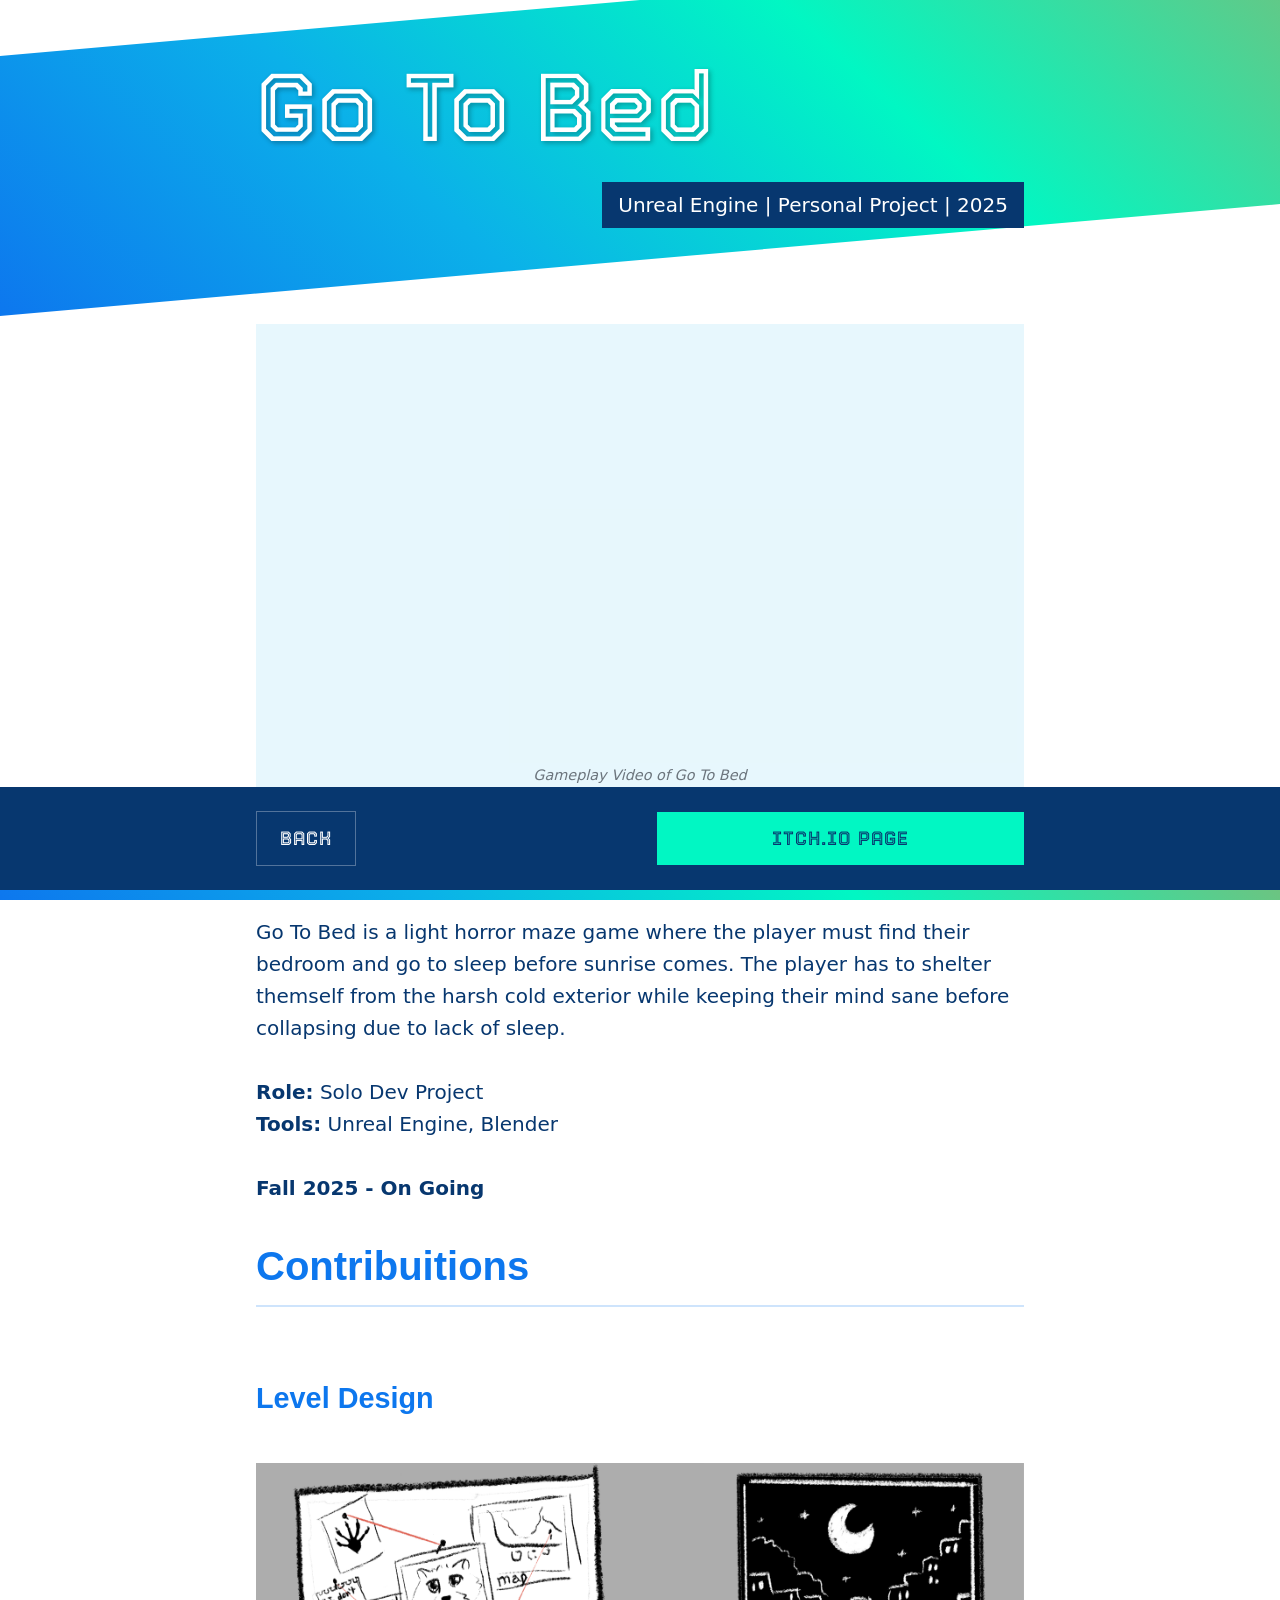
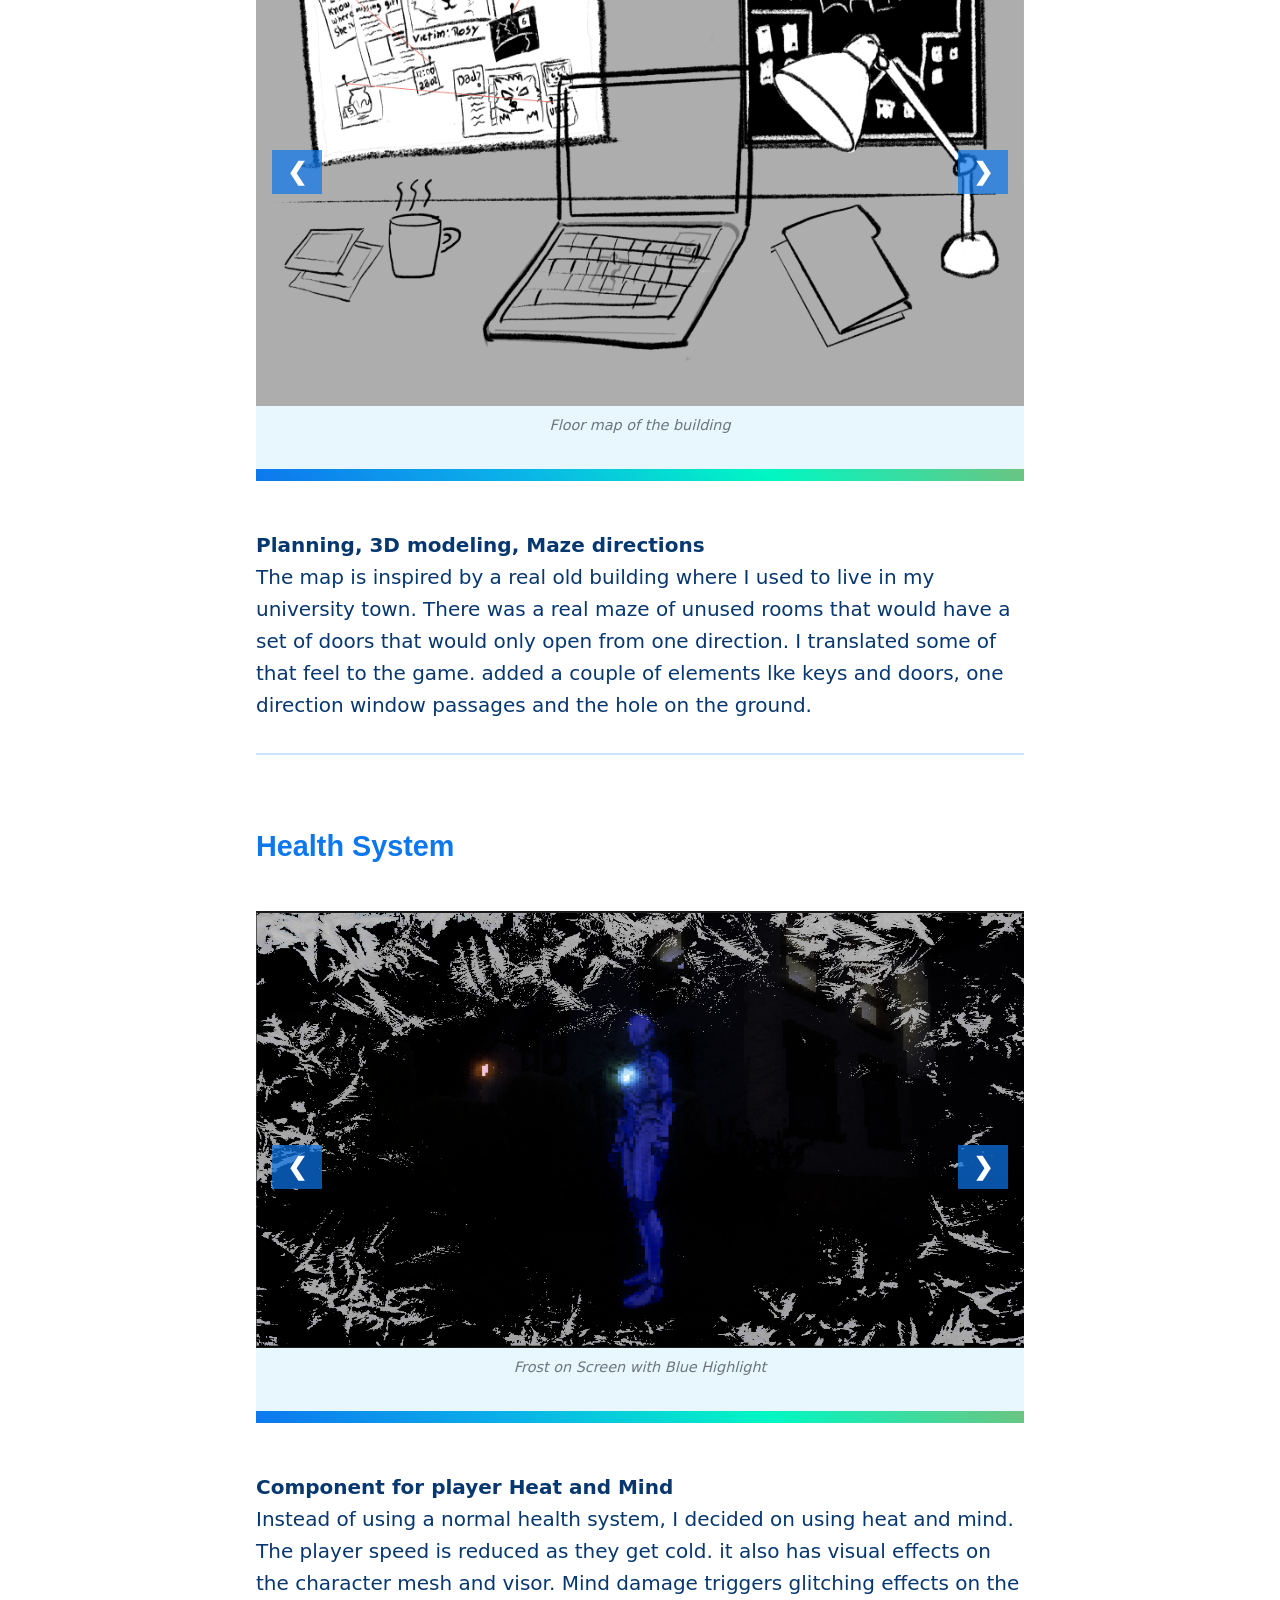
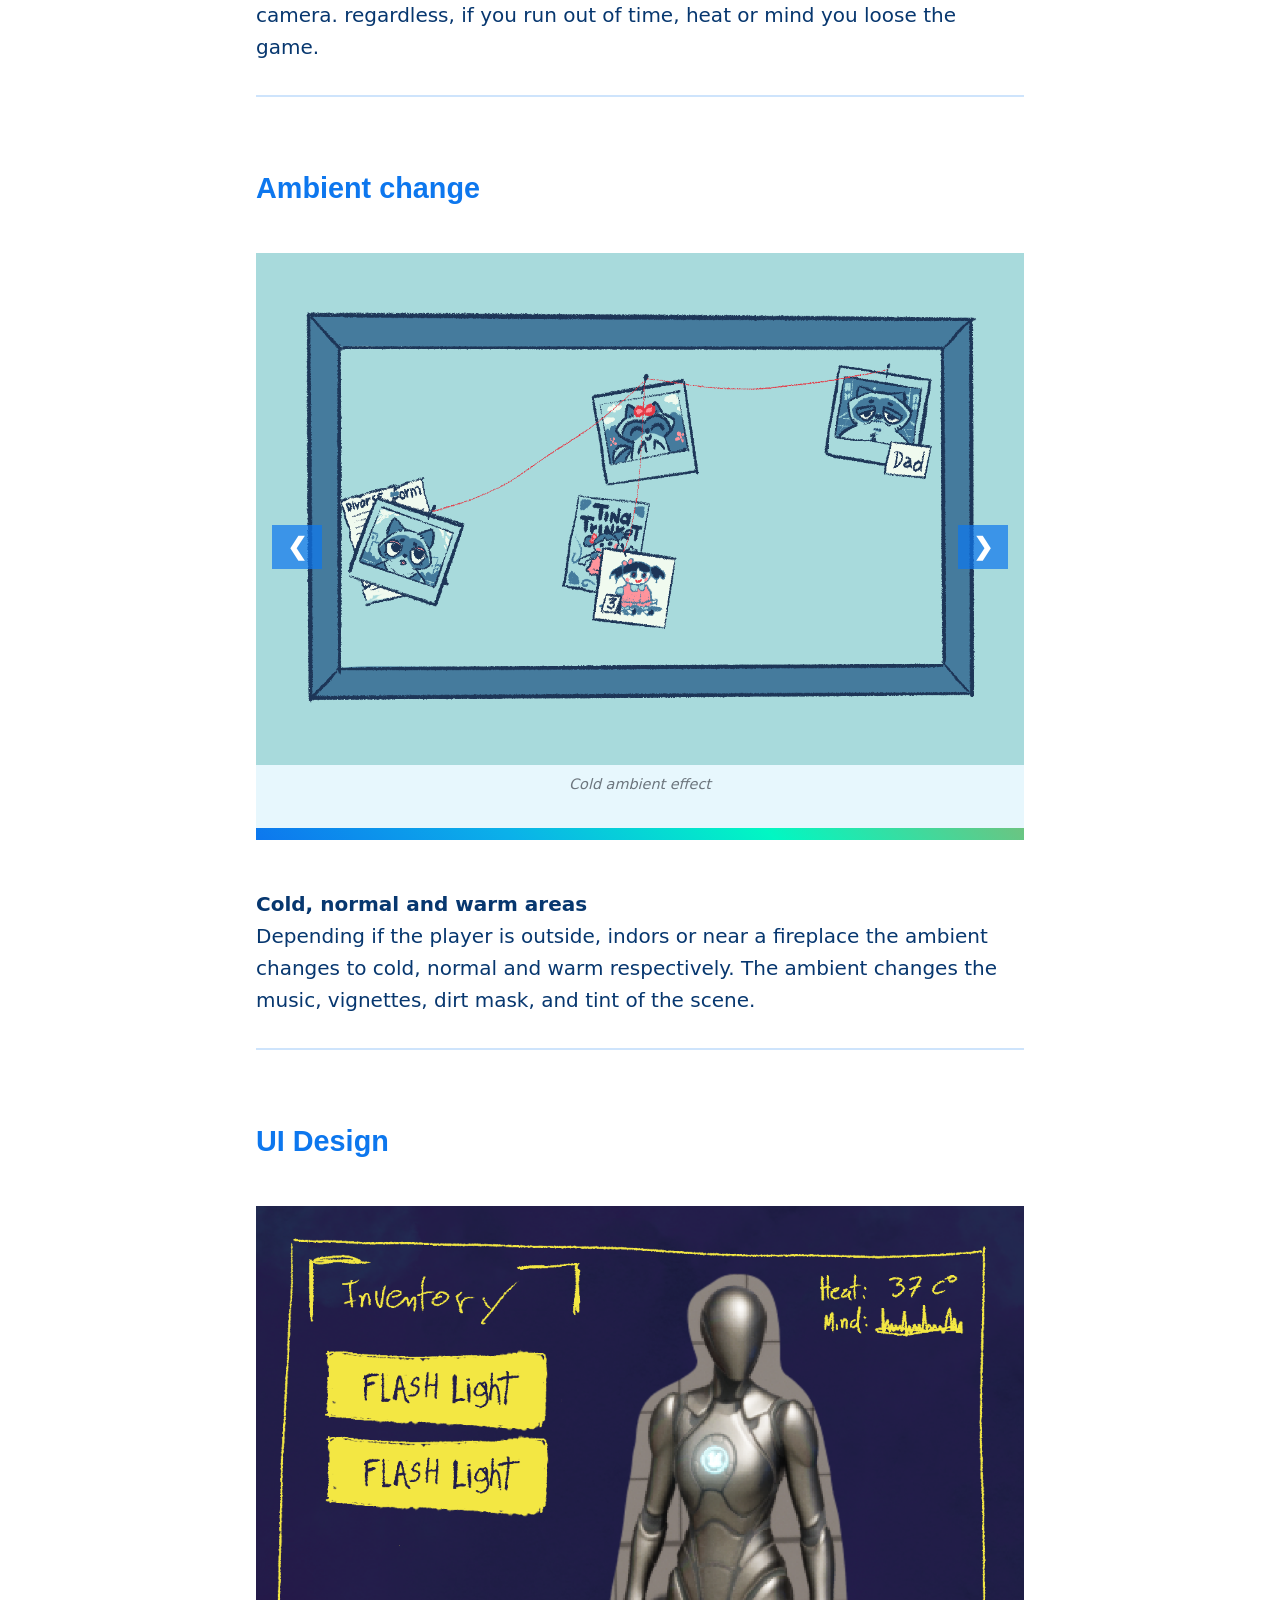
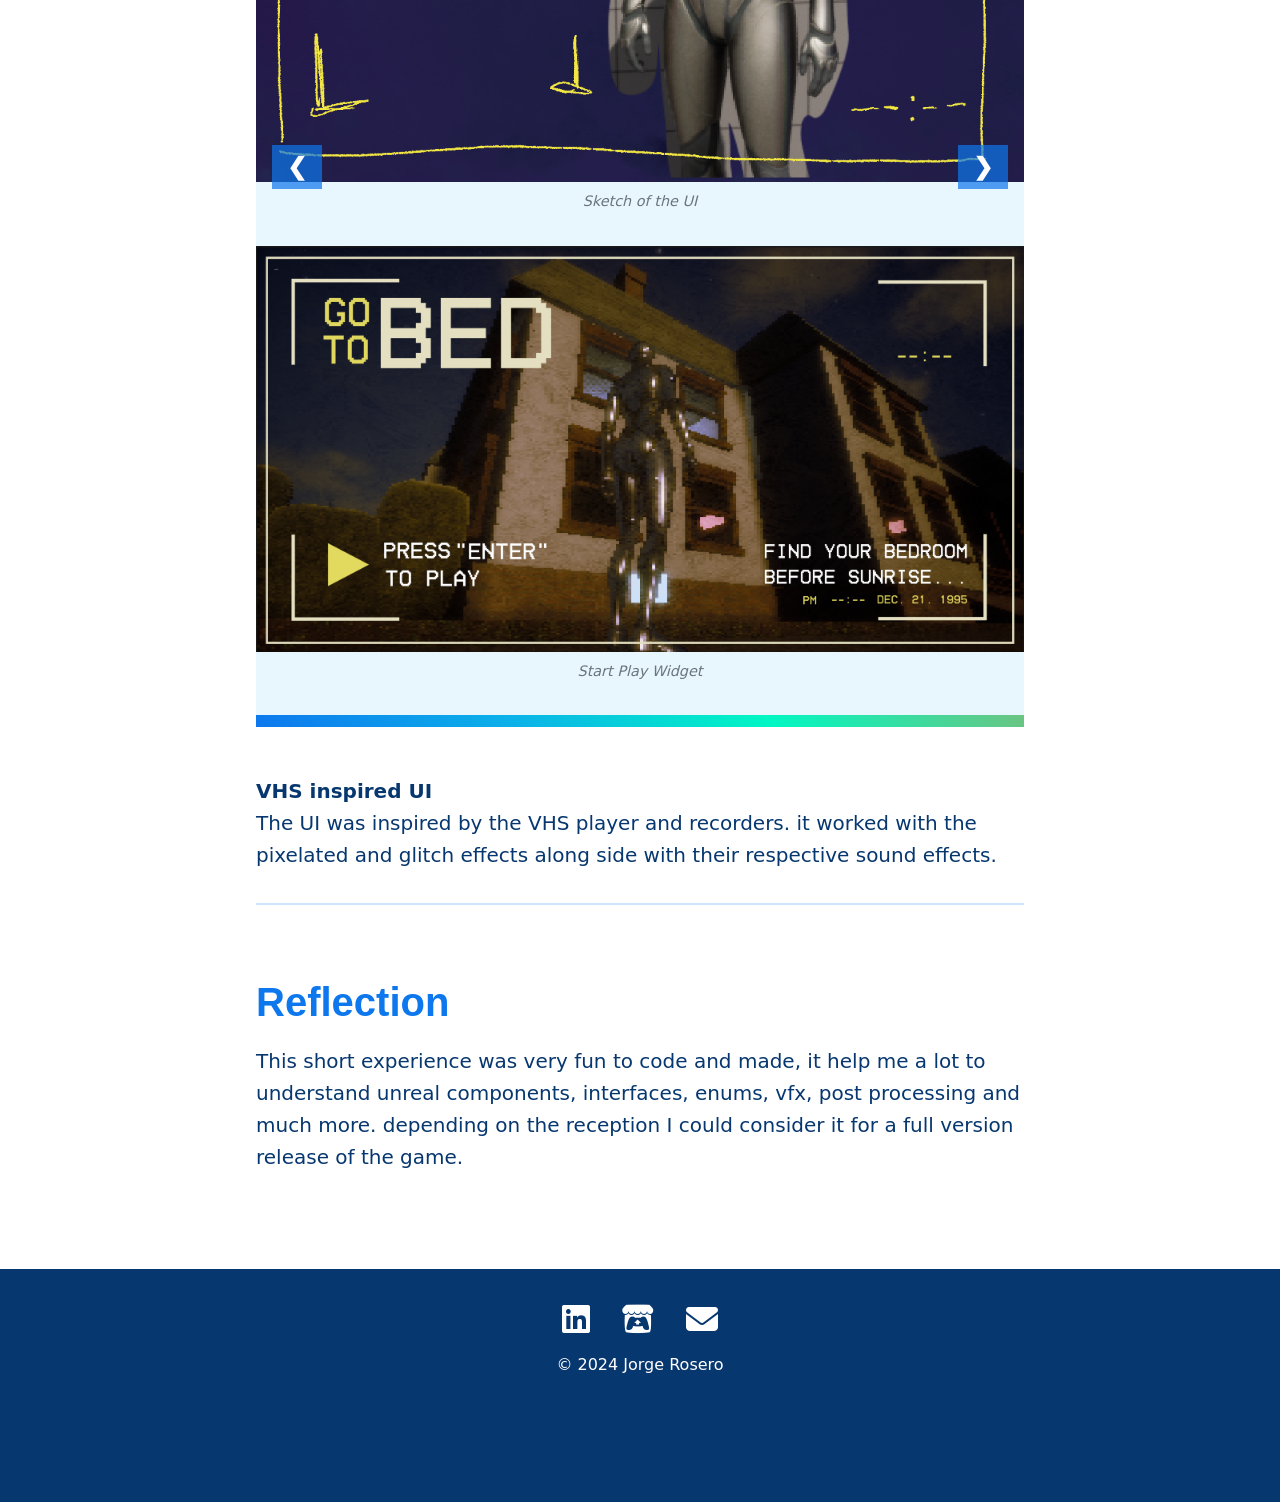
==== gotobed.html @ 18aefa0f "Updates of pages" ====
<!DOCTYPE html>
<html lang="en">
<head>
    <meta charset="UTF-8">
    <meta name="viewport" content="width=device-width, initial-scale=1.0">
    <meta name="theme-color" content="#0D77EE">
    <title>Go To Bed - Unreal Engine Game</title>
    
    <link rel="preconnect" href="https://fonts.googleapis.com">
    <link rel="preconnect" href="https://fonts.gstatic.com" crossorigin>
    <link href="https://fonts.googleapis.com/css2?family=Tourney:ital,wght@0,100..900;1,100..900&display=swap" rel="stylesheet">
    
    <link rel="stylesheet" href="https://cdnjs.cloudflare.com/ajax/libs/font-awesome/6.5.1/css/all.min.css">

    <link rel="stylesheet" href="styleProject.css">

   
</head>

<body>
    <header>
    </header>
    
    <!-- PROJECT HEADER SECTION -->
    <section class="diagonalColor project-hero">
        <div class="wrapperColor project-header-wrapper">
            <br>
            <br>
            <h1 class="project-detail-title" style="font-size: 6rem;">Go To Bed</h1>
            <br>
            
            <!-- Project metadata in the style of the 'Game Dev' block -->
            <div class="contrastBlock project-meta">
                Unreal Engine | Personal Project | 2025
            </div>
            
        </div>
    </section>

    <!-- MAIN PROJECT DETAIL CONTENT -->
    <section id="projectDetailContent"> 
        <div class="content-wrapper">

            <div class="image-container video-container">
                <div class="video-wrapper">
                    <iframe 
                        src="https://www.youtube.com/embed/Wqf7ywdVB5A?si=qu89JnjDTPEifJH4" 
                        title="Go To Bed - Gameplay" 
                        frameborder="0" 
                        allow="accelerometer; autoplay; clipboard-write; encrypted-media; gyroscope; picture-in-picture; web-share" 
                        referrerpolicy="strict-origin-when-cross-origin" 
                        allowfullscreen>
                    </iframe>
                </div>
    
                <p class="caption">
                Gameplay Video of Go To Bed
                </p>
                <div class="colorbar_footer"></div>
            </div>
            
            <!-- SECTION 1: General Information -->
            <h3>Description</h3>
            <p>
               Go To Bed is a light horror maze game  where the player must find their bedroom and go to sleep before sunrise comes. The player has to shelter themself from the harsh cold exterior while keeping their mind sane before collapsing due to  lack of sleep. 
                <br>
            </p>

            <P>
                <strong>Role:</strong> Solo Dev Project<br>
                <strong>Tools:</strong> Unreal Engine, Blender<br><br>
                <strong> Fall 2025 - On Going </strong><br>
            </P>

            <!-- SECTION 2 -->
            <h2>Contribuitions</h2>
            <div class="topline"></div><br>

            <!-- SUB SECTION -->
            <h3>Level Design</h3>
            
            <div class="image-container image-gallery">
                <div class="gallery-slides">

                    <div class="image-slide active">
                        <img src="img/Office Concept.png" 
                            alt="Floor map of the building" 
                            class="project-image"
                            onerror="this.onerror=null;this.src='https://placehold.co/800x450/07376f/FFFFFF?text=Visual+Placeholder'">
                        <p class="caption">Floor map of the building</p>
                    </div>
        
                    <div class="image-slide">
                        <img src="img/ColorPallete.png" 
                            alt="New Map Sketches" 
                            class="project-image"
                            onerror="this.onerror=null;this.src='https://placehold.co/800x450/07376f/FFFFFF?text=Visual+Placeholder'">
                        <p class="caption">New Map Sketches</p>
                    </div>
        
                    <div class="image-slide">
                        <img src="img/ColorPallete.png" 
                            alt="One Direction Path Window" 
                            class="project-image"
                            onerror="this.onerror=null;this.src='https://placehold.co/800x450/07376f/FFFFFF?text=Visual+Placeholder'">
                        <p class="caption">One Direction Path Window</p>
                    </div>

                    <div class="image-slide">
                        <img src="img/ColorPallete.png" 
                            alt="Hole in the floor path" 
                            class="project-image"
                            onerror="this.onerror=null;this.src='https://placehold.co/800x450/07376f/FFFFFF?text=Visual+Placeholder'">
                        <p class="caption">Hole in the floor path</p>
                    </div>

                    <div class="image-slide">
                        <img src="img/ColorPallete.png" 
                            alt="Key and door path" 
                            class="project-image"
                            onerror="this.onerror=null;this.src='https://placehold.co/800x450/07376f/FFFFFF?text=Visual+Placeholder'">
                        <p class="caption">Key and door path</p>
                    </div>

                </div> 
                <button class="gallery-control prev-btn">❮</button>
                <button class="gallery-control next-btn">❯</button>
                <div class="colorbar_footer"></div>
            </div>
            <p>
            <strong>Planning, 3D modeling, Maze directions</strong><br>
           The map is inspired by a real old building where I used to live in my university town. There was a real maze of unused rooms that would have a set of doors that would only open from one direction. I translated some of that feel to the game. added a couple of elements lke keys and doors, one direction window passages and the hole on the ground. </p>
            <div class="topline"></div><br>

            <!-- SUB SECTION -->
            <h3>Health System</h3>
            
            <div class="image-container image-gallery">
                <div class="gallery-slides">
                    <div class="image-slide active">
                        <img src="img/GoToBed/FXColdDamage.png" 
                            alt="Frost on Screen with Blue Highlight" 
                            class="project-image"
                            onerror="this.onerror=null;this.src='https://placehold.co/800x450/07376f/FFFFFF?text=Visual+Placeholder'">
                        <p class="caption">Frost on Screen with Blue Highlight</p>
                    </div>
        
                    <div class="image-slide">
                        <img src="img/GoToBed/FXMindDamage.png"   
                            alt="Glitch Effect With Purple Highlight" 
                            class="project-image"
                            onerror="this.onerror=null;this.src='https://placehold.co/800x450/07376f/FFFFFF?text=Visual+Placeholder'">
                        <p class="caption">Glitch Effect With Purple Highlight</p>
                    </div>

                </div> 
                <button class="gallery-control prev-btn">❮</button>
                <button class="gallery-control next-btn">❯</button>
                <div class="colorbar_footer"></div>
            </div>

            <p>
            <strong>Component for player Heat and Mind</strong><br>
            Instead of using a normal health system, I decided on using heat and mind. The player speed is reduced as they get cold. it also has visual effects on the character mesh and visor. Mind damage triggers glitching effects on the camera. regardless, if you run out of time, heat or mind you loose the game. 
            </p>
            <div class="topline"></div><br>

            <!-- SUB SECTION -->
            <h3>Ambient change</h3>
            
            <div class="image-container image-gallery">
                <div class="gallery-slides">
                    <div class="image-slide active">
                        <img src="img/corkboard_Half.png" 
                            alt="Cold ambient effect" 
                            class="project-image"
                            onerror="this.onerror=null;this.src='https://placehold.co/800x450/07376f/FFFFFF?text=Visual+Placeholder'">
                        <p class="caption">Cold ambient effect</p>
                    </div>
        
                    <div class="image-slide">
                        <img src="img/corkboard_full.png" 
                            alt="Normal ambient effect" 
                            class="project-image"
                            onerror="this.onerror=null;this.src='https://placehold.co/800x450/07376f/FFFFFF?text=Visual+Placeholder'">
                        <p class="caption">Normal ambient effect</p>
                    </div>

                    <div class="image-slide">
                        <img src="img/corkboard_full.png" 
                            alt="Warm ambient effect" 
                            class="project-image"
                            onerror="this.onerror=null;this.src='https://placehold.co/800x450/07376f/FFFFFF?text=Visual+Placeholder'">
                        <p class="caption">Warm ambient effect</p>
                    </div>

                </div> 
                <button class="gallery-control prev-btn">❮</button>
                <button class="gallery-control next-btn">❯</button>
                <div class="colorbar_footer"></div>
            </div>
            <p>
            <strong>Cold, normal and warm areas</strong><br>
            Depending if the player is outside, indors or near a fireplace the ambient changes to cold, normal and warm respectively. The ambient changes the music, vignettes, dirt mask, and tint of the scene. </p>
            </p>
            <div class="topline"></div><br>

            <!-- SUB SECTION -->
            <h3>UI Design</h3>
            
            <div class="image-container image-gallery">
                <div class="gallery-slides">
                    
                    <div class="image-slide active">
                        <img src="img/GoToBed/UISketch.png" 
                            alt="Sketch of the UI" 
                            class="project-image"
                            onerror="this.onerror=null;this.src='https://placehold.co/800x450/07376f/FFFFFF?text=Visual+Placeholder'">
                        <p class="caption">Sketch of the UI</p>
                    </div>
                    
                    <div class="image-slide active">
                        <img src="img/GoToBed/UIGameStart.png" 
                            alt="Start Play Widget" 
                            class="project-image"
                            onerror="this.onerror=null;this.src='https://placehold.co/800x450/07376f/FFFFFF?text=Visual+Placeholder'">
                        <p class="caption">Start Play Widget</p>
                    </div>
        
                    <div class="image-slide">
                        <img src="img/GoToBed/UIInventory.png" 
                            alt="Inventory Widget" 
                            class="project-image"
                            onerror="this.onerror=null;this.src='https://placehold.co/800x450/07376f/FFFFFF?text=Visual+Placeholder'">
                        <p class="caption">Inventory Widget</p>
                    </div>

                    <div class="image-slide">
                        <img src="img/GoToBed/UIGameEnd.png" 
                            alt="Endgame Widget" 
                            class="project-image"
                            onerror="this.onerror=null;this.src='https://placehold.co/800x450/07376f/FFFFFF?text=Visual+Placeholder'">
                        <p class="caption">Endgame Widget</p>
                    </div>

                </div> 
                <button class="gallery-control prev-btn">❮</button>
                <button class="gallery-control next-btn">❯</button>
                <div class="colorbar_footer"></div>
            </div>
            <p>
            <strong>VHS inspired UI</strong><br>
            The UI was inspired by the VHS player and recorders. it worked with the pixelated and glitch effects along side with their respective sound effects. </p>
            <div class="topline"></div><br>

            <!-- SECTION 3 -->
            <h2>Reflection</h2>
            <p>
                This short experience was very fun to code and made, it help me a lot to understand unreal components, interfaces, enums, vfx, post processing  and much more. depending on the reception I could consider it for a full version release of the game. 

            </p>

        </div>
    </section>

    <!-- FLOATING MENU BAR -->
    <div class="floating-menu">
        <!-- New inner container to align content with site max-width -->
        <div class="floating-menu-inner">
            <a href="index.html" class="float-btn back">Back</a>
            <a href="https://elyurch.itch.io/go-to-bed" target="_blank" class="float-btn play">Itch.io Page</a>
        </div>
    </div>

    <!-- FOOTER -->
    <footer>

        <div class="social-links">
            <a href="https://www.linkedin.com/in/jorge-rosero-270a1536a/" target="_blank" class="social-icon">
                <i class="fab fa-linkedin"></i>
            </a>
            <a href="https://elyurch.itch.io/" target="_blank" class="social-icon">
                <i class="fab fa-itch-io"></i>
            </a>
            <a href="mailto:jorge.rosero.tejada@gmail.com" class="social-icon">
                <i class="fas fa-envelope"></i>
            </a>
        </div>
        © 2024 Jorge Rosero
    </footer>

 <script>
    function setupImageGallery(gallerySelector) {
        const galleries = document.querySelectorAll(gallerySelector);

        galleries.forEach(gallery => {
            const slides = gallery.querySelectorAll('.image-slide');
            const prevBtn = gallery.querySelector('.prev-btn');
            const nextBtn = gallery.querySelector('.next-btn');
            let slideIndex = 0;
            let autoScrollInterval; // Variable to store the timer

            // Initialize: Set the first slide as active
            if (slides.length > 0) {
                slides[0].classList.add('active');
                // Start auto-scrolling immediately
                startAutoScroll();
            }

            function showSlides(n) {
                // Remove active class from current slide
                slides[slideIndex].classList.remove('active');

                // Calculate the new index
                slideIndex += n;
                if (slideIndex >= slides.length) {
                    slideIndex = 0; 
                }
                if (slideIndex < 0) {
                    slideIndex = slides.length - 1; 
                }

                // Add active class to the new slide
                slides[slideIndex].classList.add('active');
            }

            // Function to start the automatic timer
            function startAutoScroll() {
                // Change slide every 4000ms (4 seconds)
                autoScrollInterval = setInterval(() => {
                    showSlides(1);
                }, 4000); 
            }

            // Function to stop the timer (called when user clicks buttons)
            function stopAutoScroll() {
                if (autoScrollInterval) {
                    clearInterval(autoScrollInterval);
                    autoScrollInterval = null; // Prevent multiple clears
                }
            }

            // Event listeners for buttons
            if (prevBtn) {
                prevBtn.addEventListener('click', () => {
                    stopAutoScroll(); // Stop auto-scrolling
                    showSlides(-1);   // Go back manually
                });
            }
            if (nextBtn) {
                nextBtn.addEventListener('click', () => {
                    stopAutoScroll(); // Stop auto-scrolling
                    showSlides(1);    // Go forward manually
                });
            }
        });
    }

    // Call the function for your gallery
    setupImageGallery('.image-gallery');
    </script>

</body>
</html>
---- styleProject.css ----
/* style.css */

/* BASE STYLES & RESET */
*, *::before, *::after {
    box-sizing: border-box;
    transition: .5s ease;
}

body {
    font-family: 'Inter', system-ui, -apple-system, BlinkMacSystemFont, 'Segoe UI', Roboto, Oxygen, Ubuntu, Cantarell, 'Open Sans', 'Helvetica Neue', sans-serif;
    margin: 0;
    color: #07376f;
}

/* TYPOGRAPHY */
p {
    font-size: 1.25rem;
    line-height: 1.6;
    margin-bottom: 2rem;
    color: #07376f;
}

h2, h3, h4 {
    font-family: Arial, sans-serif;
    font-optical-sizing: auto;
    font-weight: 500;
    margin-top: 2.5rem;
    margin-bottom: 1rem;
}

h2 { font-size: 2.5rem; font-weight: 600; color: #0D77EE; }
h3 { font-size: 1.8rem; font-weight: 600; color: #0D77EE; }
h4 { font-size: 1.3rem; font-weight: 700; color: #0D77EE; }

.topline {
    border-top: 2px solid rgba(13, 119, 238, 0.2);
    padding-top: 1rem;
}

/* DIAGONAL COLOR SECTION */
.diagonalColor {
    position: relative;
    isolation: isolate;
    padding-top: 2rem;
    padding-bottom: 2rem;
}

.diagonalColor::after {
    content: '';
    background-image: linear-gradient(45deg, #0D77EE, #0BB1E9, #01F7C3, #6CC481);
    position: absolute;
    z-index: -1;
    inset: 0;
    transform: skewY(-5deg);
}

/* HEADER & WRAPPER STYLES */
.wrapperColor {
    max-width: 50rem;
    margin-inline: auto;
    padding-inline: 1rem;
    display: flex;
    flex-direction: column;
    align-items: flex-start; 
}

.project-detail-title {
    line-height: 0.8;
    font-size: 4rem;
    margin: 0;
    font-family: "Tourney", sans-serif;
    font-weight: 500;
    color: white;
    text-shadow: 2px 2px 5px rgba(0, 0, 0, 0.3);
}

.contrastBlock {
    text-align: center;
    font-size: 1.25rem;
    color: white;
    background-color: #07376f;
    margin-top: 1rem;
    padding: 0.5rem 1rem;
    line-height: 1.5;
    align-self: flex-end;
}

/* MAIN PROJECT CONTENT */
#projectDetailContent {
    padding-top: 4rem;
    padding-bottom: 4rem;
}

.content-wrapper {
    max-width: 50rem;
    margin-inline: auto;
    padding-inline: 1rem;
}

/* IMAGE STYLING */
.image-container {
    position: relative;
    margin: 3rem 0;
    background-color: rgba(24,176,230, 0.1);
    overflow: hidden;
}

.image-content-box {
    padding: 1rem;
}

.project-image {
    width: 100%;
    height: auto;
    display: block;
}

.caption {
    font-size: 0.9rem;
    text-align: center;
    color: #6c757d;
    margin-top: 0.5rem;
    font-style: italic;
}

/* FOOTER */
footer {
    background-color: #07376f;
    padding: 2rem;
    text-align: center;
    color: white;
    font-size: 1rem;
    /* Removed fixed height so it grows with icons */
    padding-bottom: 8rem; 
}

.colorbar_footer {
    width: 100%;
    height: 0.75rem;
    background-image: linear-gradient(45deg, #0D77EE, #0BB1E9, #01F7C3, #6CC481);
}

/* --- SOCIAL ICONS --- */
.social-links {
    display: flex;
    justify-content: center;
    gap: 2rem;
    margin-bottom: 1rem;
}

.social-icon {
    color: white;
    font-size: 2rem;
    transition: color 0.3s ease, transform 0.3s ease;
}

.social-icon:hover {
    color: #01F7C3; /* Your accent cyan color */
    transform: translateY(3px);
}

/* --- FLOATING MENU STYLES --- */
.floating-menu {
    position: fixed;
    bottom: 0;
    left: 0;
    width: 100%;
    background-color: #07376f;
    z-index: 1000;
    background-clip: padding-box;
    padding-bottom: 10px;
}

.floating-menu-inner {
    max-width: 50rem;
    margin-inline: auto;
    padding: 1.5rem 1rem;
    display: flex;
    justify-content: space-between;
    align-items: center;
}

.floating-menu::after {
    content: '';
    position: absolute;
    bottom: 0;
    left: 0;
    right: 0;
    height: 10px;
    background-image: linear-gradient(45deg, #0D77EE, #0BB1E9, #01F7C3, #6CC481);
    z-index: 1001;
}

.float-btn {
    text-decoration: none;
    color: white;
    font-family: "Tourney", sans-serif;
    font-weight: 600;
    font-size: 1.2rem;
    padding: 0.5rem 1rem;
    text-transform: uppercase;
    letter-spacing: 1px;
    display: flex;
    align-items: center;
    gap: 0.5rem;
}

.float-btn.play {
    background-color: #01F7C3;
    color: #07376f;
    padding-left: 15%;
    padding-right: 15%;
    padding-top: 1rem;
    padding-bottom: 1rem;
    justify-content: center;
    min-width: 200px;
}

.float-btn.play:hover {
    color: white;
    background-color: #0BB1E9;
}

.float-btn.back {
    padding-left: 3%;
    padding-right: 3%;
    padding-top: 1rem;
    padding-bottom: 1rem;
    background-color: transparent;
    border: 1px solid rgba(255,255,255,0.3);
}

.float-btn.back:hover {
    border-color: #01F7C3;
    color: #01F7C3;
}

/* GALLERY & VIDEO SPECIFIC */
.image-gallery {
    position: relative; 
}

.image-gallery .image-slide {
    display: none;
}

.image-gallery .image-slide.active {
    display: block;
    animation: fade-in 0.7s; 
}

@keyframes fade-in {
    from { opacity: 0.5; }
    to { opacity: 1; }
}

.gallery-control {
    position: absolute;
    top: 50%;
    transform: translateY(-50%);
    background-color: rgba(13, 119, 238, 0.7);
    color: white;
    border: none;
    padding: 10px 15px;
    cursor: pointer;
    z-index: 10;
    font-size: 1.5rem;
    font-weight: bold;
    user-select: none;
    line-height: 1;
}

.prev-btn { left: 1rem; }
.next-btn { right: 1rem; }

.gallery-control:hover {
    background-color: #01F7C3; 
    color: #07376f;
}

.video-container {
    margin-top: 0;
}

.video-wrapper {
    position: relative;
    padding-bottom: 56.25%;
    height: 0;
    overflow: hidden;
    margin-bottom: 0.5rem;
}

.video-wrapper iframe {
    position: absolute;
    top: 0;
    left: 0;
    width: 100%;
    height: 100%;
}

.video-container .caption {
    margin-top: 0;
    margin-bottom: 1rem;
}

@media (max-width: 700px) {
    .project-detail-title {
        font-size: 3rem; 
        text-align: center;
        width: 100%;
    }
    .wrapperColor { align-items: center; }
    .contrastBlock {
        font-size: 1rem;
        margin-left: auto;
        margin-right: auto;
    }
    h2 { font-size: 2rem; }
    h3 { font-size: 1.5rem; }
    p { font-size: 1rem; }
    .colorbar_footer { height: 0.5rem; }
}
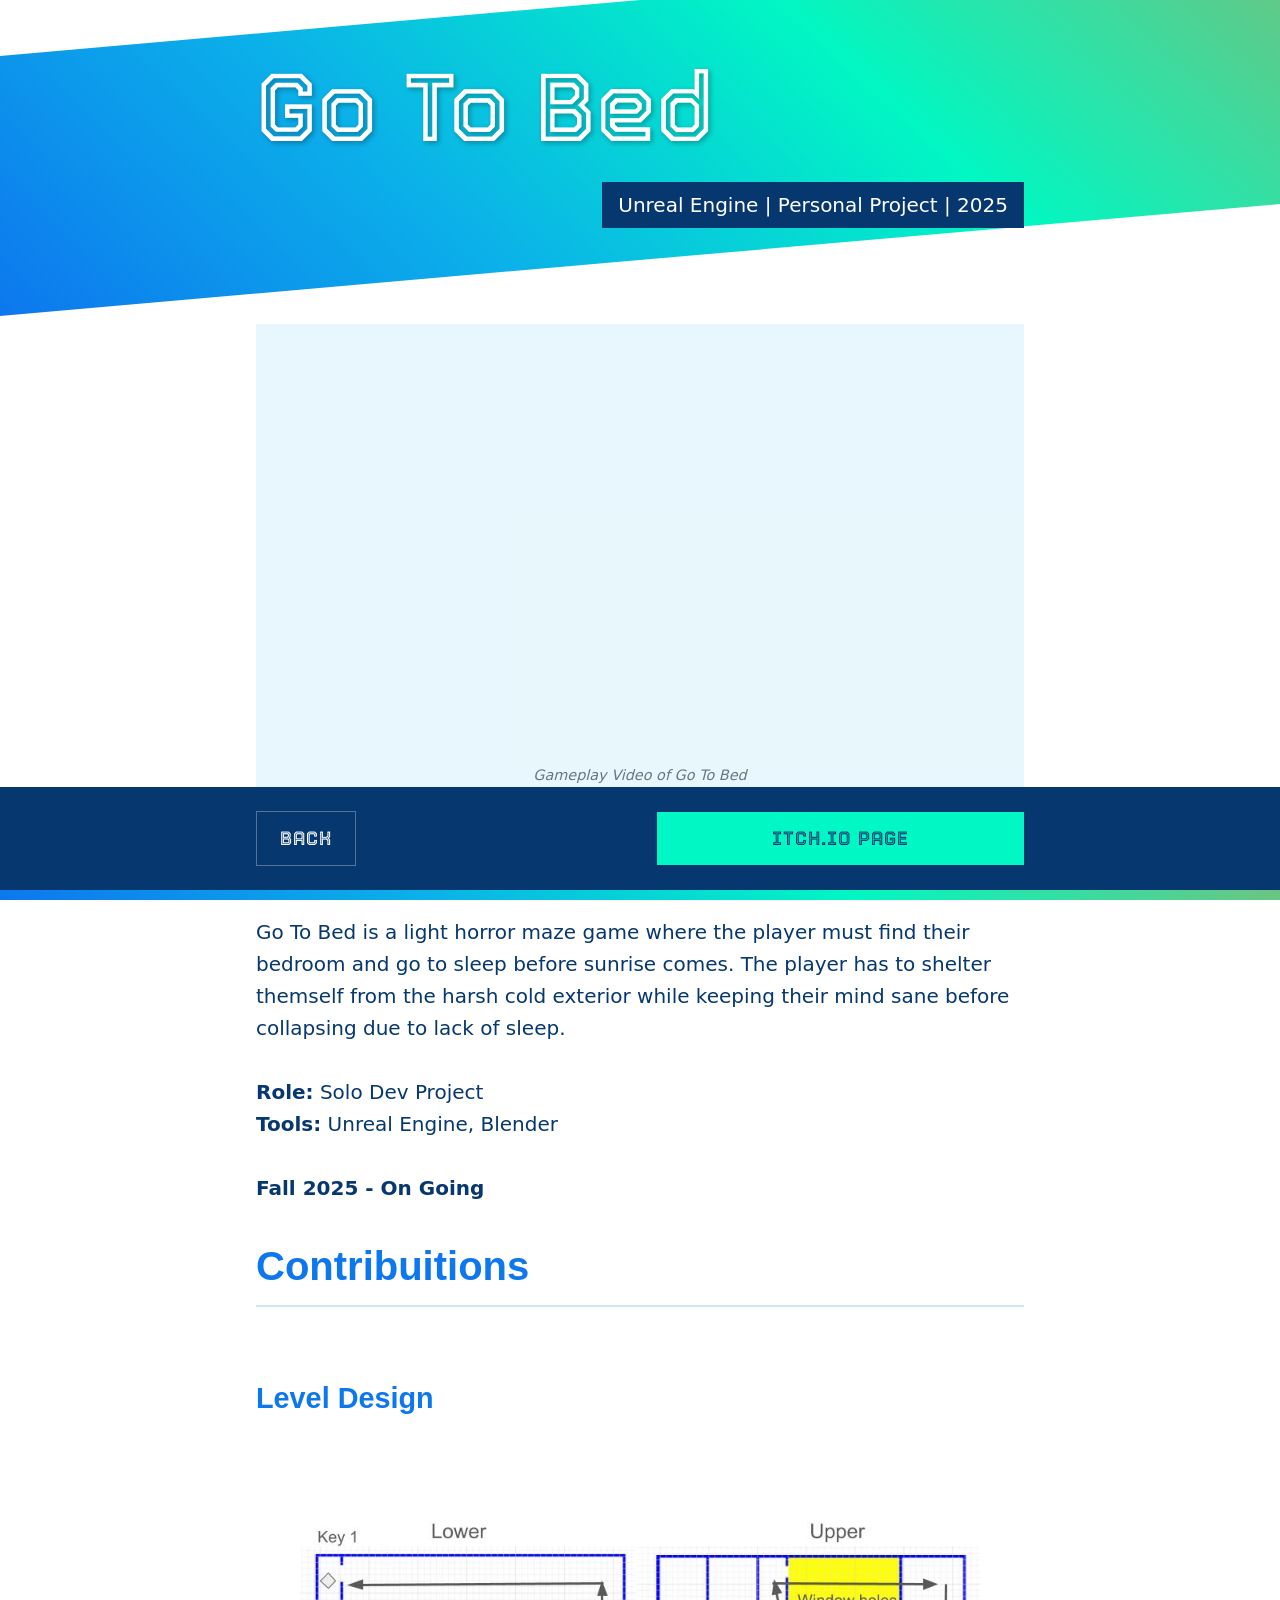
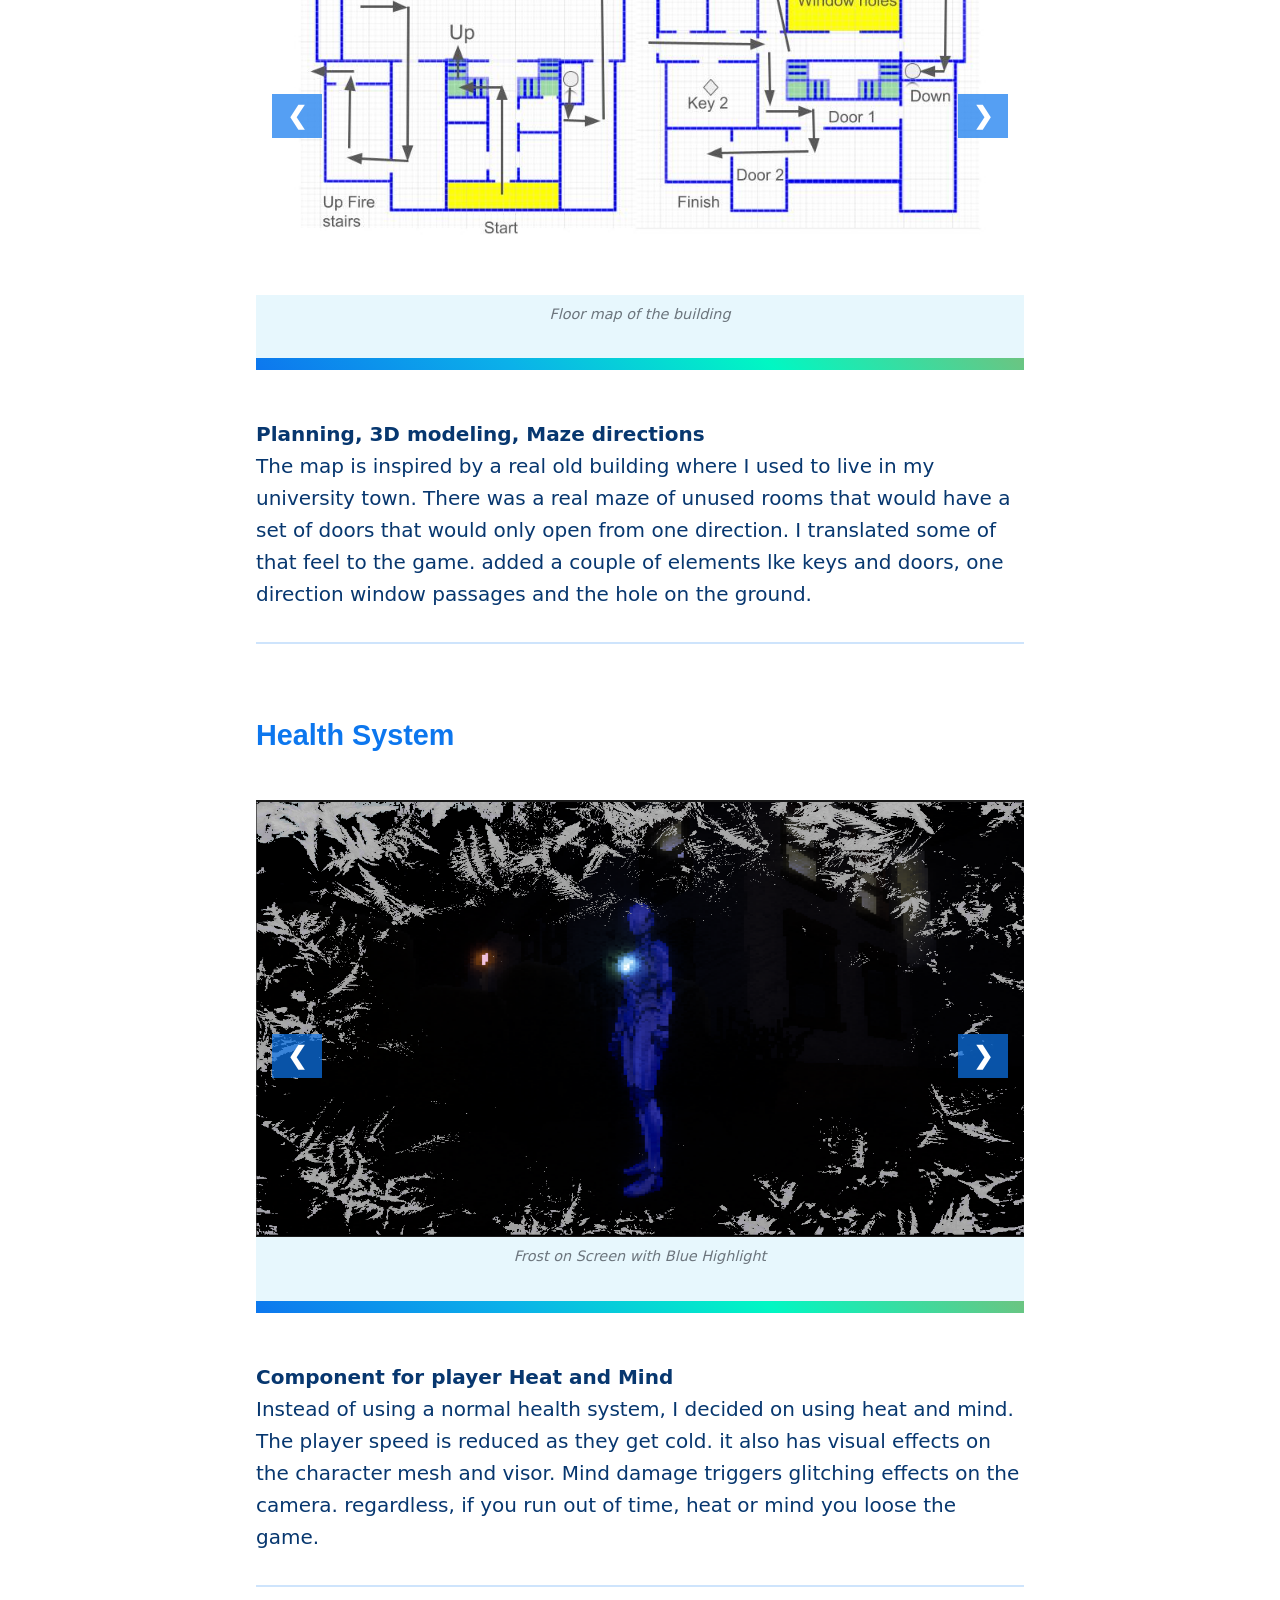
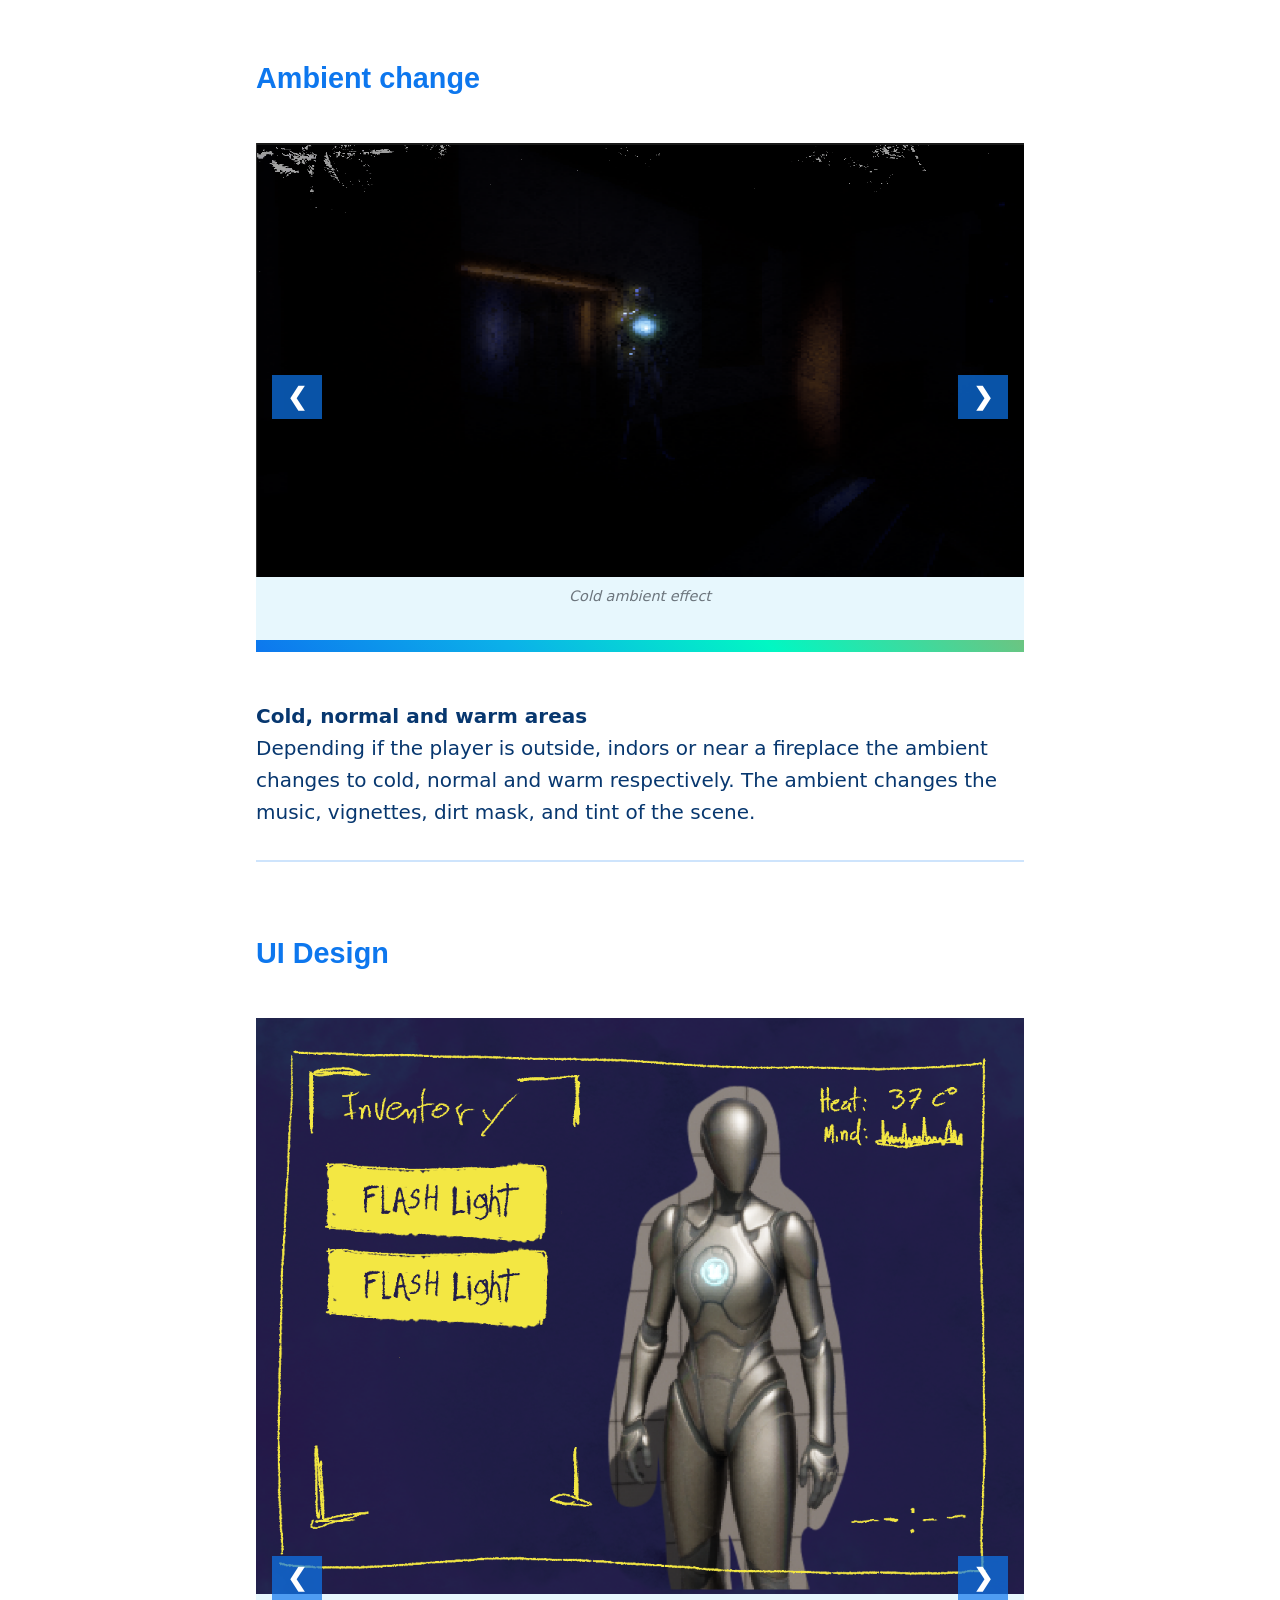
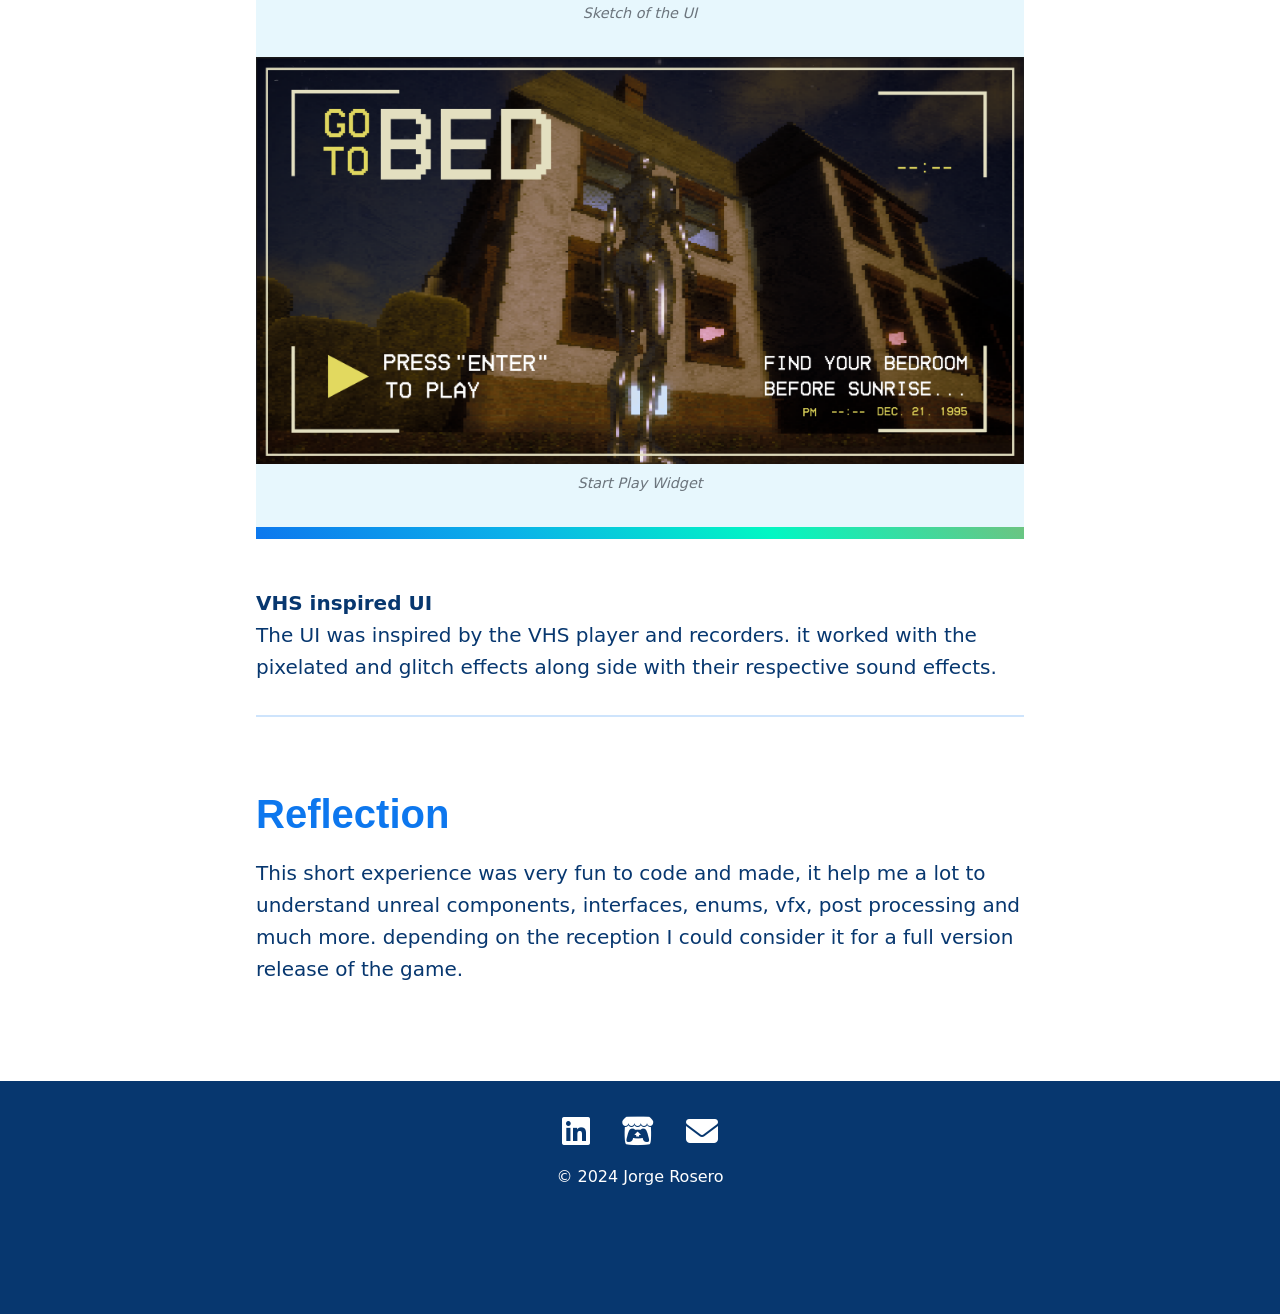
==== commit e7e9178b: "Almost Done" ====
--- a/gotobed.html
+++ b/gotobed.html
@@ -83,7 +83,7 @@
                 <div class="gallery-slides">
 
                     <div class="image-slide active">
-                        <img src="img/Office Concept.png" 
+                        <img src="img/GoToBed/LDMap.jpg" 
                             alt="Floor map of the building" 
                             class="project-image"
                             onerror="this.onerror=null;this.src='https://placehold.co/800x450/07376f/FFFFFF?text=Visual+Placeholder'">
@@ -91,15 +91,7 @@
                     </div>
         
                     <div class="image-slide">
-                        <img src="img/ColorPallete.png" 
-                            alt="New Map Sketches" 
-                            class="project-image"
-                            onerror="this.onerror=null;this.src='https://placehold.co/800x450/07376f/FFFFFF?text=Visual+Placeholder'">
-                        <p class="caption">New Map Sketches</p>
-                    </div>
-        
-                    <div class="image-slide">
-                        <img src="img/ColorPallete.png" 
+                        <img src="img/GoToBed/LDWindow.png" 
                             alt="One Direction Path Window" 
                             class="project-image"
                             onerror="this.onerror=null;this.src='https://placehold.co/800x450/07376f/FFFFFF?text=Visual+Placeholder'">
@@ -107,7 +99,7 @@
                     </div>
 
                     <div class="image-slide">
-                        <img src="img/ColorPallete.png" 
+                        <img src="img/GoToBed/LDHole.png" 
                             alt="Hole in the floor path" 
                             class="project-image"
                             onerror="this.onerror=null;this.src='https://placehold.co/800x450/07376f/FFFFFF?text=Visual+Placeholder'">
@@ -115,7 +107,7 @@
                     </div>
 
                     <div class="image-slide">
-                        <img src="img/ColorPallete.png" 
+                        <img src="img/GoToBed/LDKeys.png" 
                             alt="Key and door path" 
                             class="project-image"
                             onerror="this.onerror=null;this.src='https://placehold.co/800x450/07376f/FFFFFF?text=Visual+Placeholder'">
@@ -171,7 +163,7 @@
             <div class="image-container image-gallery">
                 <div class="gallery-slides">
                     <div class="image-slide active">
-                        <img src="img/corkboard_Half.png" 
+                        <img src="img/GoToBed/ACold.png" 
                             alt="Cold ambient effect" 
                             class="project-image"
                             onerror="this.onerror=null;this.src='https://placehold.co/800x450/07376f/FFFFFF?text=Visual+Placeholder'">
@@ -179,7 +171,7 @@
                     </div>
         
                     <div class="image-slide">
-                        <img src="img/corkboard_full.png" 
+                        <img src="img/GoToBed/ANormal.png" 
                             alt="Normal ambient effect" 
                             class="project-image"
                             onerror="this.onerror=null;this.src='https://placehold.co/800x450/07376f/FFFFFF?text=Visual+Placeholder'">
@@ -187,7 +179,7 @@
                     </div>
 
                     <div class="image-slide">
-                        <img src="img/corkboard_full.png" 
+                        <img src="img/GoToBed/AWarm.png" 
                             alt="Warm ambient effect" 
                             class="project-image"
                             onerror="this.onerror=null;this.src='https://placehold.co/800x450/07376f/FFFFFF?text=Visual+Placeholder'">
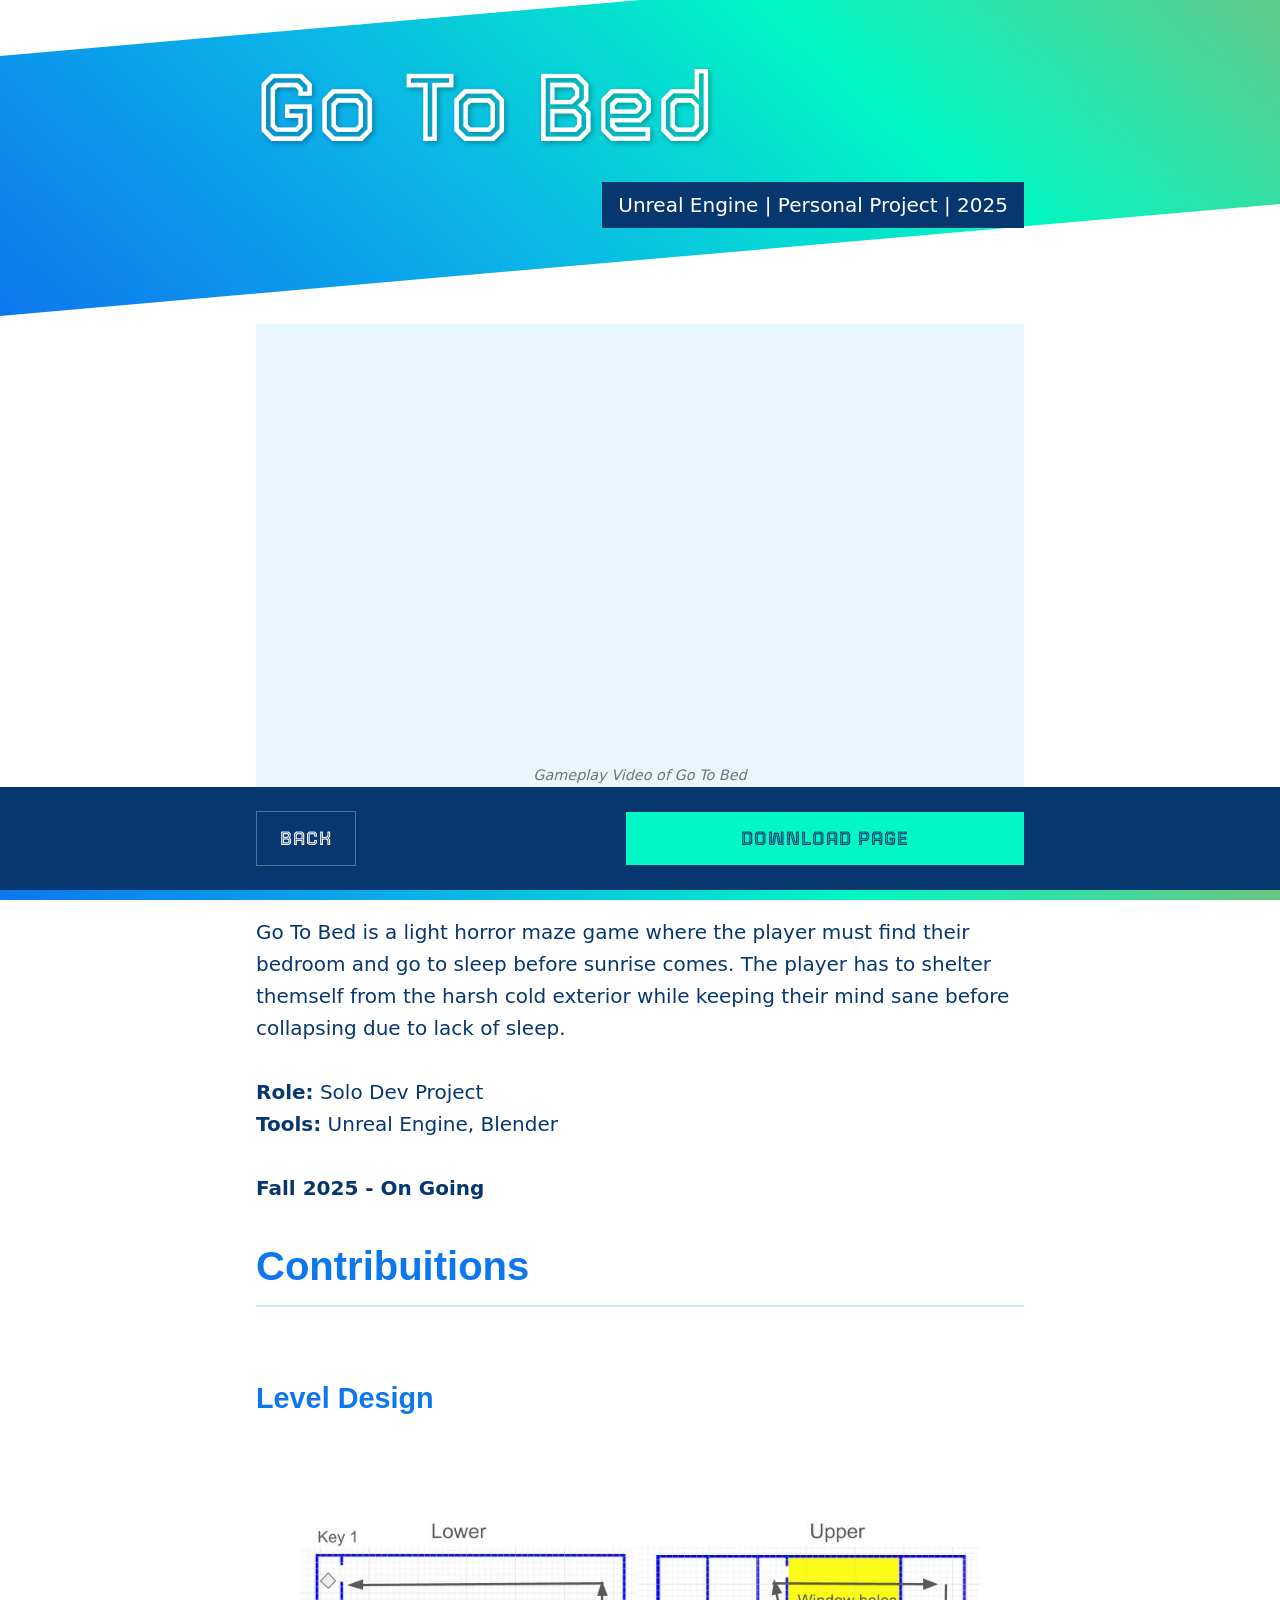
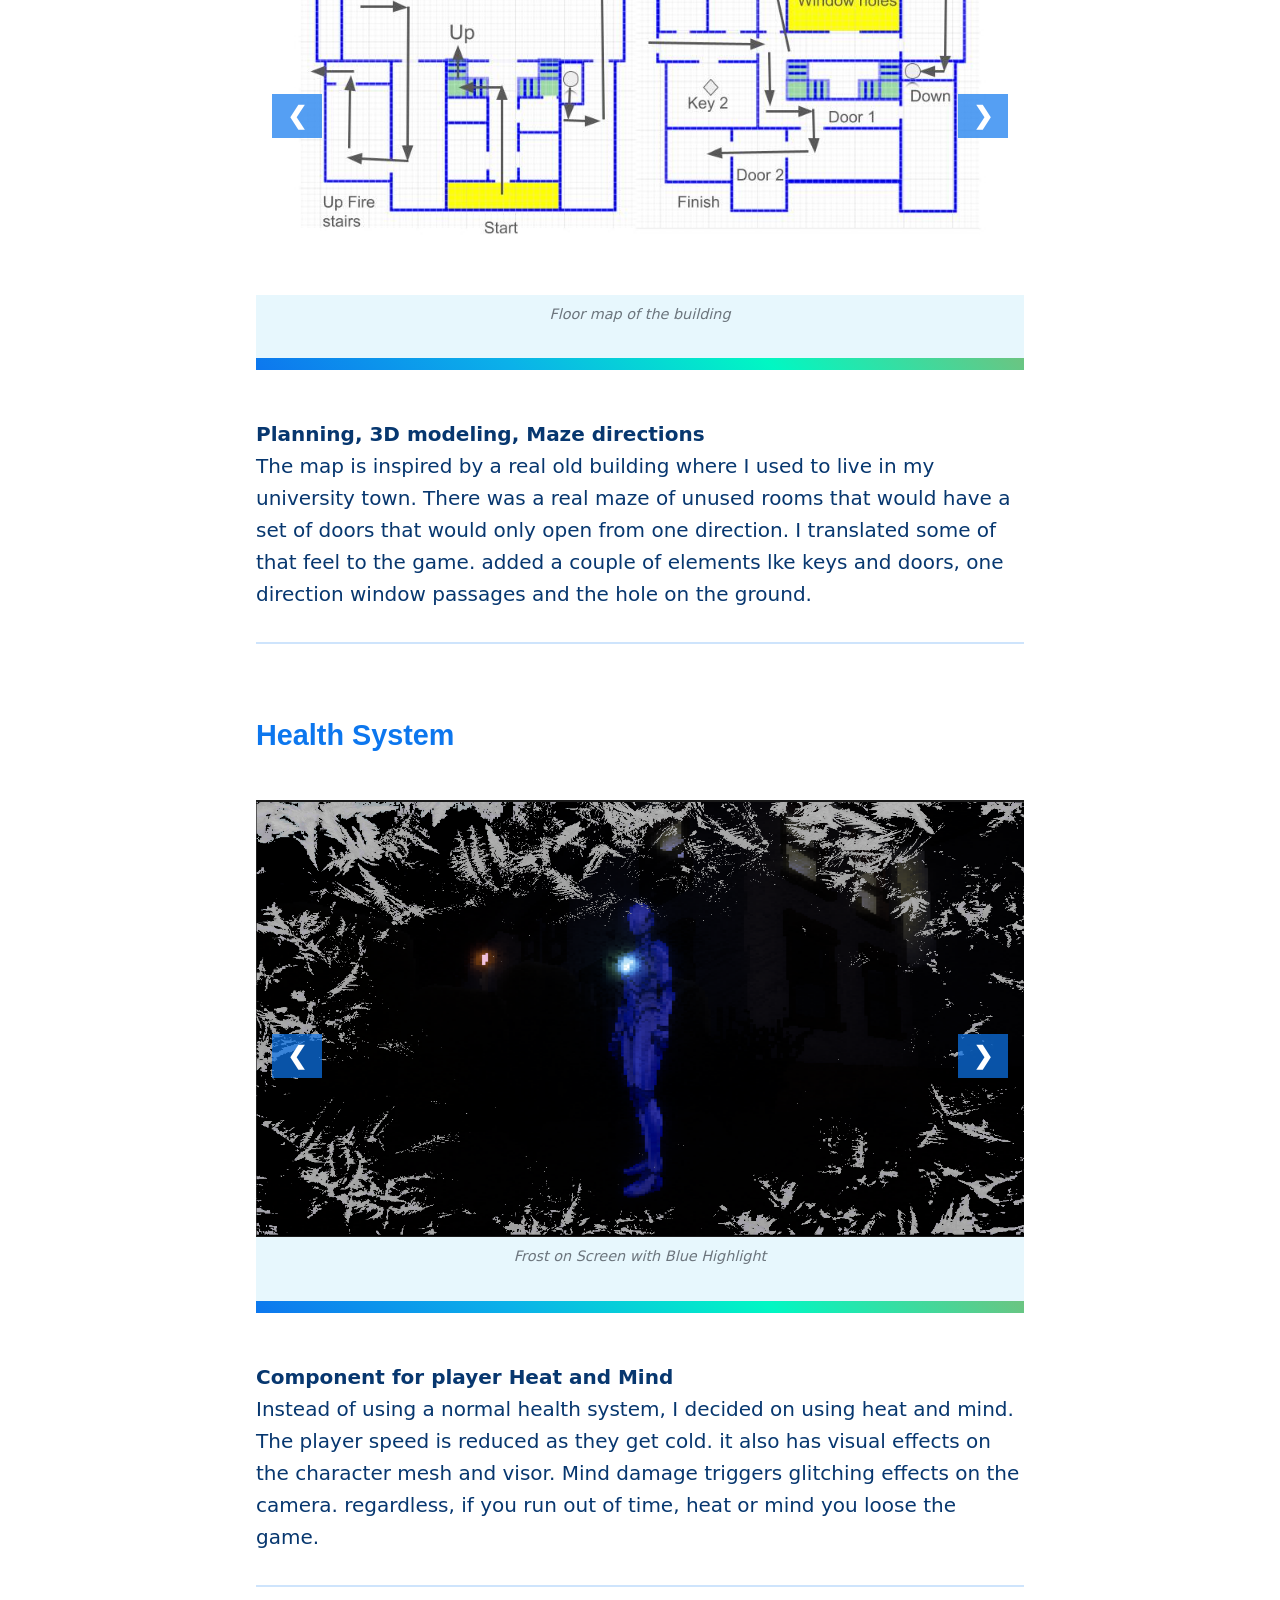
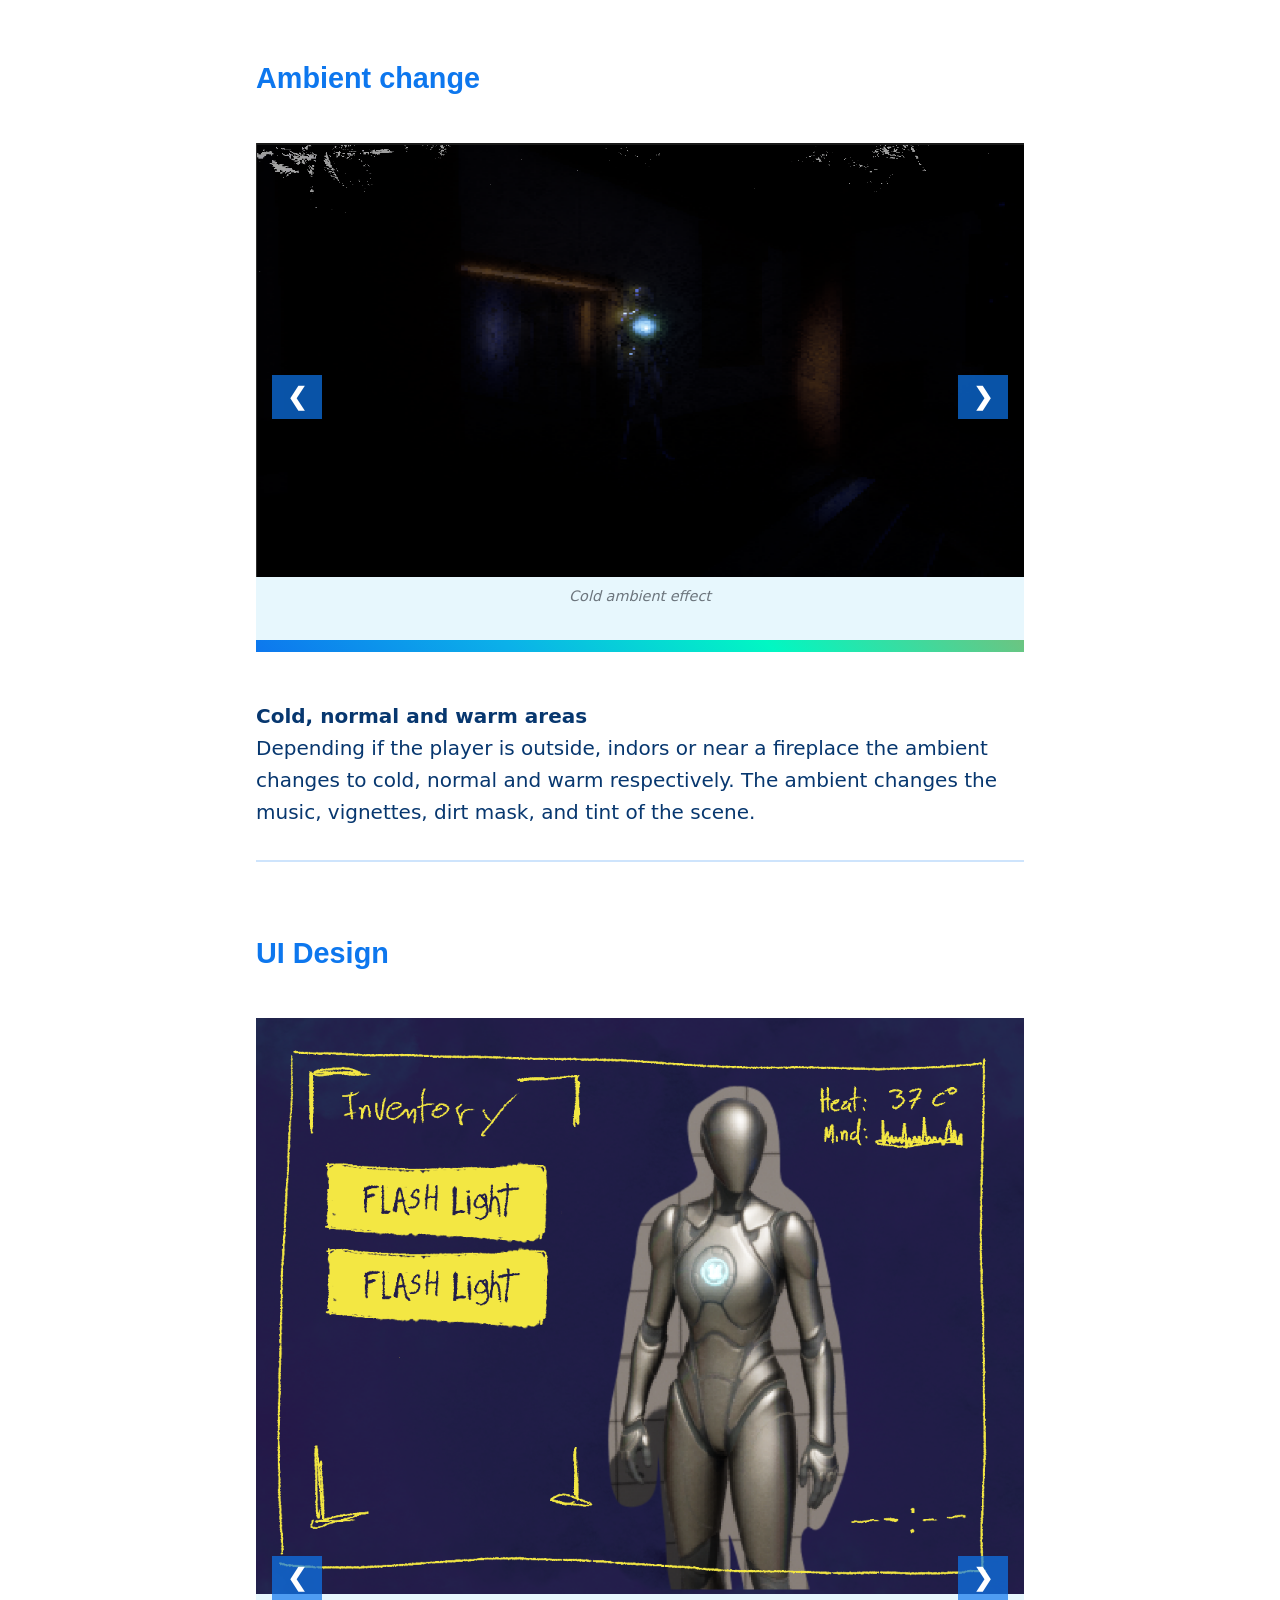
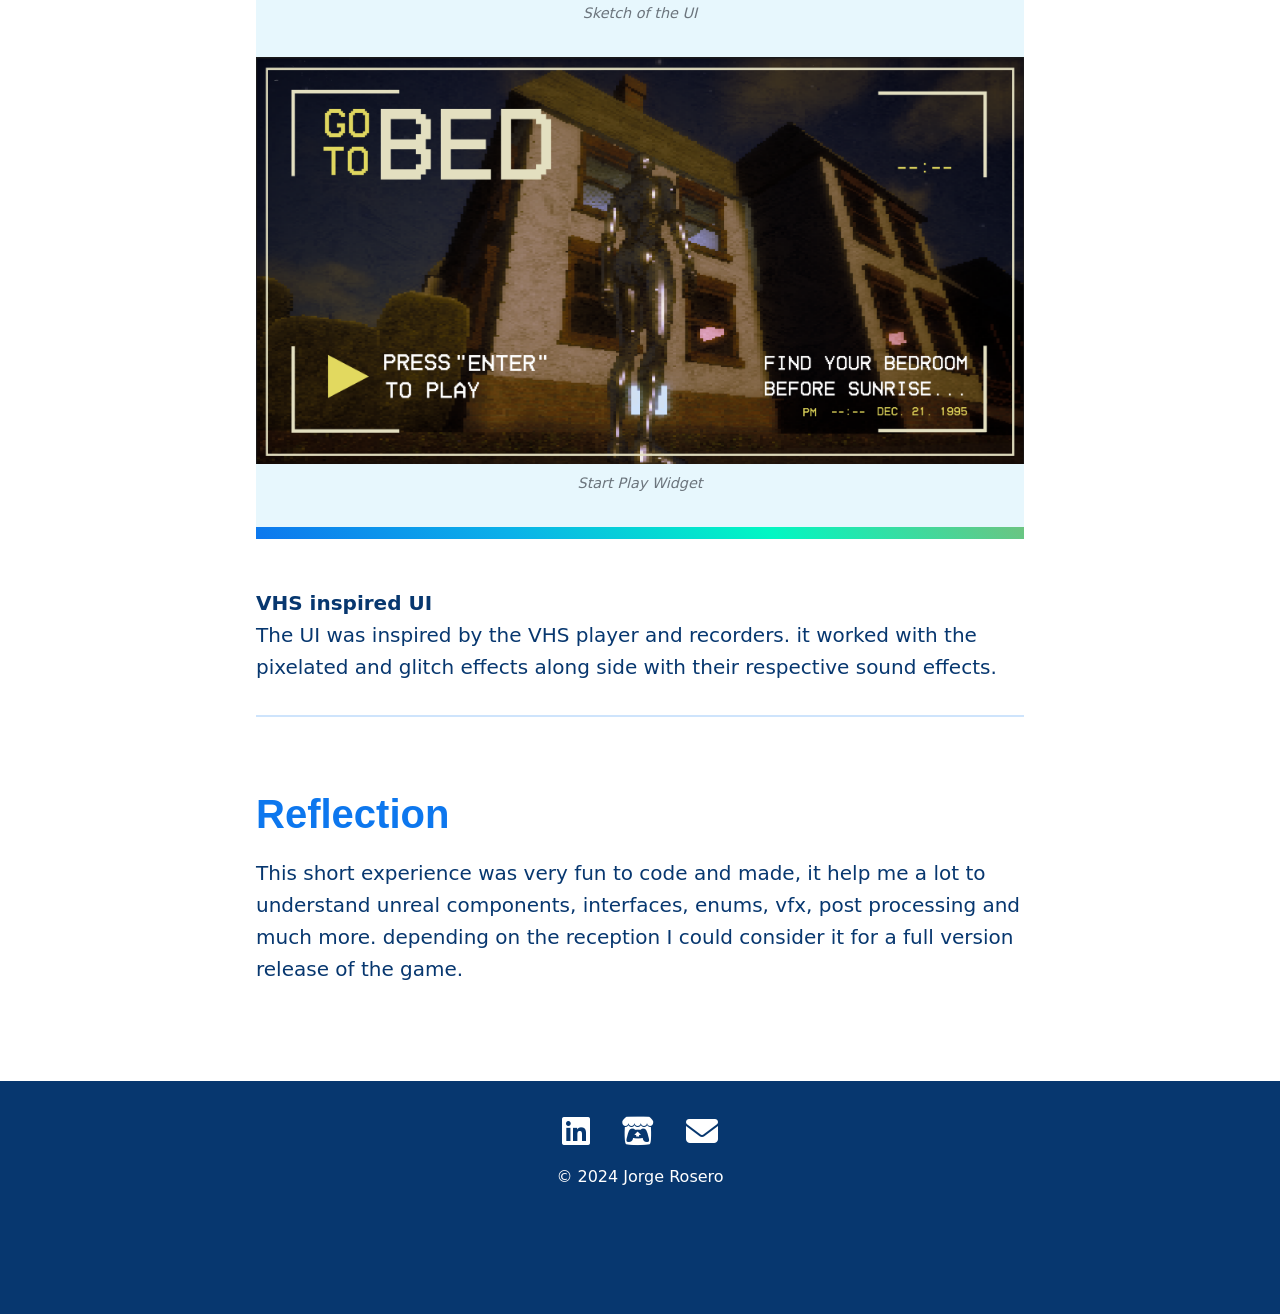
==== commit 9eda6e38: "Link Change" ====
--- a/gotobed.html
+++ b/gotobed.html
@@ -260,7 +260,7 @@
         <!-- New inner container to align content with site max-width -->
         <div class="floating-menu-inner">
             <a href="index.html" class="float-btn back">Back</a>
-            <a href="https://elyurch.itch.io/go-to-bed" target="_blank" class="float-btn play">Itch.io Page</a>
+            <a href="https://elyurch.itch.io/go-to-bed" target="_blank" class="float-btn play">Download Page</a>
         </div>
     </div>
 
